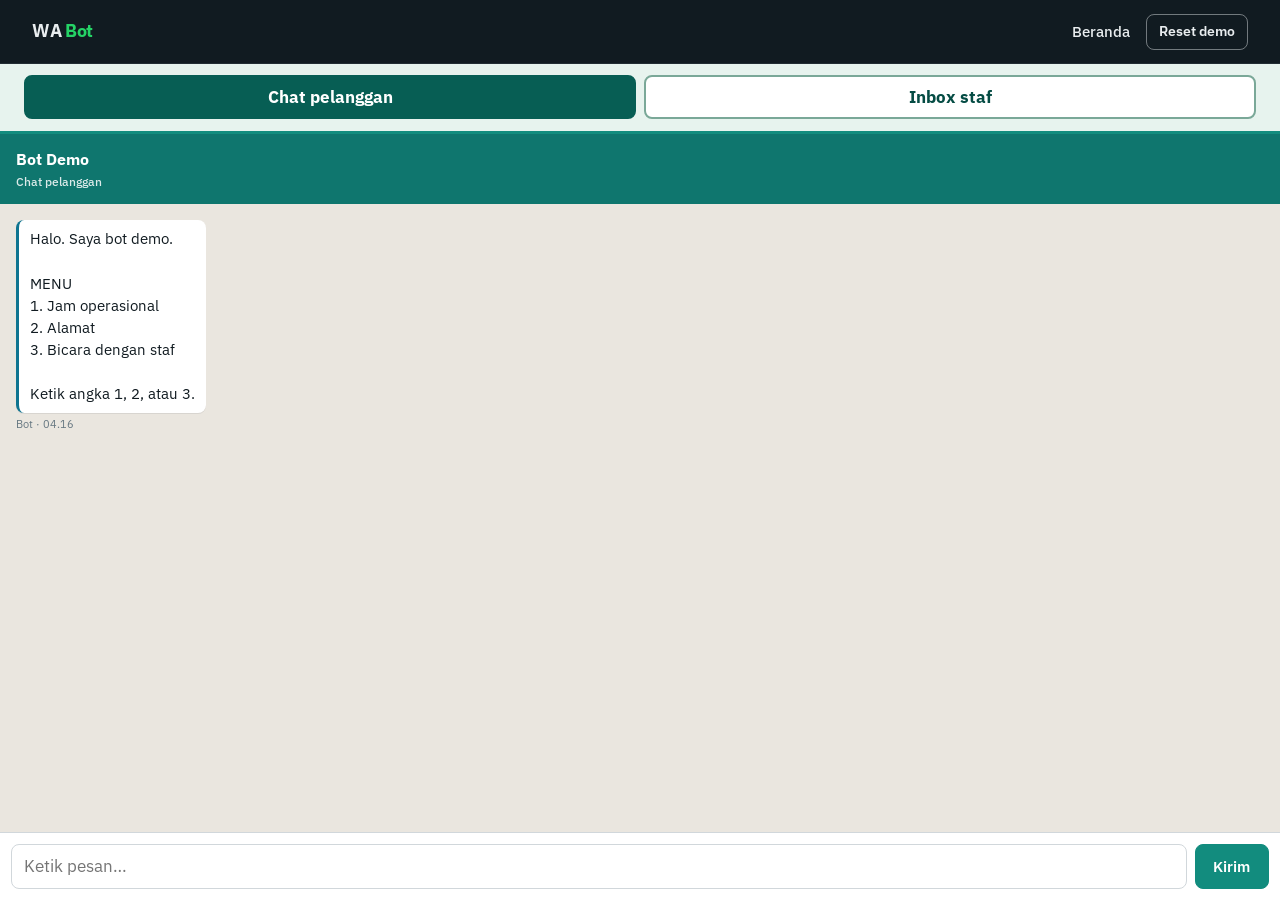
==== demo.html @ 32ae2601 "Terbitkan homepage bot WhatsApp agar calon pembeli bisa mencoba inbox di browser." ====
<!DOCTYPE html>
<html lang="id">
<head>
  <meta charset="UTF-8" />
  <meta name="viewport" content="width=device-width, initial-scale=1" />
  <meta name="description" content="Demo bot WhatsApp plus inbox staf. Simulasi di browser, data di perangkat Anda." />
  <meta name="theme-color" content="#075e54" />
  <title>Demo · Bot WhatsApp + Inbox</title>
  <link rel="preconnect" href="https://fonts.googleapis.com" />
  <link rel="preconnect" href="https://fonts.gstatic.com" crossorigin />
  <link href="https://fonts.googleapis.com/css2?family=IBM+Plex+Mono:wght@500&family=IBM+Plex+Sans:wght@400;500;600;700&display=swap" rel="stylesheet" />
  <link rel="stylesheet" href="css/styles.css" />
</head>
<body class="page-demo">
  <a class="skip" href="#demo-app">Langsung ke demo</a>

  <header class="top top-demo">
    <a class="logo" href="index.html">WA <span>Bot</span></a>
    <nav class="nav" aria-label="Utama">
      <a href="index.html">Beranda</a>
      <button type="button" class="btn btn-ghost btn-small" id="btn-reset">Reset demo</button>
    </nav>
  </header>

  <div class="view-switch" role="tablist" aria-label="Ganti jendela">
    <button type="button" class="tab is-active" role="tab" aria-selected="true" data-view="user">Chat pelanggan</button>
    <button type="button" class="tab" role="tab" aria-selected="false" data-view="inbox">Inbox staf</button>
  </div>

  <main class="demo-app" id="demo-app">
    <section class="user-pane is-on" id="pane-user" aria-label="Chat pelanggan">
      <div class="user-head">
        <strong>Bot Demo</strong>
        <span class="sub">Chat pelanggan</span>
      </div>
      <div class="chat-log user-log" id="user-log" aria-live="polite"></div>
      <form class="composer" id="form-user">
        <label class="skip" for="input-user">Pesan</label>
        <input id="input-user" name="message" type="text" autocomplete="off" placeholder="Ketik pesan…" required maxlength="500" />
        <button class="btn btn-brand" type="submit">Kirim</button>
      </form>
    </section>

    <section class="inbox-pane" id="pane-inbox" aria-label="Inbox staf" hidden>
      <div class="list-col">
        <div class="list-head">
          <div class="list-head-top">
            <strong>Antrean chat</strong>
            <span class="live on"><span class="live-dot" aria-hidden="true"></span> Demo aktif</span>
          </div>
          <div class="list-filters" role="group" aria-label="Filter antrean">
            <button type="button" class="chip on" data-filter="all">Semua <span class="n" id="n-all">0</span></button>
            <button type="button" class="chip" data-filter="wait">Menunggu <span class="n" id="n-wait">0</span></button>
            <button type="button" class="chip admin" data-filter="admin">Admin <span class="n" id="n-admin">0</span></button>
            <button type="button" class="chip bot" data-filter="bot">Bot <span class="n" id="n-bot">0</span></button>
          </div>
        </div>
        <div class="list-search">
          <label class="skip" for="search-inbox">Cari</label>
          <input id="search-inbox" type="search" placeholder="Cari nama, nomor, atau isi…" autocomplete="off" />
        </div>
        <div class="chat-list colorize" id="chat-list"></div>
      </div>

      <div class="thread-col">
        <div class="thread-head" id="thread-head">
          <div class="thread-title">
            <strong id="thread-name">Pilih chat</strong>
            <span class="head-mode" id="head-mode"></span>
          </div>
          <div class="thread-actions">
            <button type="button" class="btn btn-small btn-ghost-light" id="btn-takeover" hidden>Ambil alih</button>
            <button type="button" class="btn btn-small btn-ghost-light" id="btn-return-bot" hidden>Kembalikan bot</button>
          </div>
        </div>
        <div class="mode-banner" id="mode-banner" hidden></div>
        <div class="chat-log staff-log" id="staff-log"></div>
        <div class="composer staff-composer">
          <label class="skip" for="input-staff">Balasan staf</label>
          <input id="input-staff" type="text" placeholder="Ambil alih dulu untuk membalas…" maxlength="500" disabled />
          <button class="btn btn-brand" type="button" id="btn-reply" disabled>Kirim</button>
        </div>
      </div>
    </section>
  </main>

  <script src="js/demo.js" defer></script>
</body>
</html>
---- css/styles.css ----
:root {
  --ink: #111b21;
  --paper: #f0f2f5;
  --panel: #ffffff;
  --line: #d1d7db;
  --muted: #667781;
  --brand: #075e54;
  --brand2: #128c7e;
  --brand-deep: #054c44;
  --accent: #c47a00;
  --user-head: #0f766e;
  --bot-head: #0e7490;
  --admin-head: #475569;
  --chat-bg: #eae6df;
  --mine: #d9fdd3;
  --wait: #c47a00;
  --sans: "IBM Plex Sans", system-ui, sans-serif;
  --mono: "IBM Plex Mono", ui-monospace, monospace;
  --max: 72rem;
  --radius: 8px;
  --focus: 2px solid var(--accent);
}

*,
*::before,
*::after {
  box-sizing: border-box;
}

html {
  scroll-behavior: smooth;
  scroll-padding-top: 5rem;
}

section[id] {
  scroll-margin-top: 5rem;
}

body {
  margin: 0;
  font-family: var(--sans);
  color: var(--ink);
  background: var(--paper);
  line-height: 1.5;
  font-size: 1.0625rem;
}

a {
  color: inherit;
  text-decoration: none;
}

button,
input {
  font: inherit;
}

a:focus-visible,
button:focus-visible,
input:focus-visible {
  outline: var(--focus);
  outline-offset: 2px;
}

.skip {
  position: absolute;
  left: 1rem;
  top: -4rem;
  z-index: 40;
  padding: 0.5rem 0.75rem;
  background: var(--panel);
  border: 1px solid var(--line);
}

.skip:focus {
  top: 1rem;
}

.top {
  display: flex;
  align-items: center;
  justify-content: space-between;
  gap: 1rem;
  padding: 0.85rem clamp(1rem, 4vw, 2rem);
  background: var(--panel);
  border-bottom: 1px solid var(--line);
  position: sticky;
  top: 0;
  z-index: 20;
}

.logo {
  font-weight: 700;
  font-size: 1.1rem;
  letter-spacing: -0.02em;
}

.logo span {
  color: var(--brand2);
}

.nav {
  display: flex;
  gap: 1rem;
  align-items: center;
  font-weight: 500;
  font-size: 0.95rem;
}

.nav a:hover {
  color: var(--brand2);
}

.btn {
  display: inline-flex;
  align-items: center;
  justify-content: center;
  min-height: 2.75rem;
  padding: 0.55rem 1.1rem;
  border-radius: var(--radius);
  font-weight: 600;
  font-size: 0.95rem;
  border: 1.5px solid transparent;
  cursor: pointer;
  background: transparent;
  color: inherit;
}

.btn:disabled {
  opacity: 0.5;
  cursor: not-allowed;
}

.btn-brand {
  background: var(--brand2);
  color: #fff;
  border-color: var(--brand2);
}

.btn-brand:hover:not(:disabled) {
  background: var(--brand-deep);
  border-color: var(--brand-deep);
}

.btn-ghost {
  border-color: var(--ink);
  color: var(--ink);
}

.btn-ghost:hover:not(:disabled) {
  background: var(--ink);
  color: var(--paper);
}

.btn-ghost-light {
  border-color: rgba(255, 255, 255, 0.55);
  color: #fff;
  background: rgba(0, 0, 0, 0.18);
  min-height: 2.25rem;
  padding: 0.35rem 0.7rem;
  font-size: 0.8rem;
}

.btn-ghost-light:hover:not(:disabled) {
  background: rgba(0, 0, 0, 0.3);
}

.btn-small {
  min-height: 2.25rem;
  padding: 0.35rem 0.75rem;
  font-size: 0.85rem;
}

.btn-icon {
  width: 2.75rem;
  min-height: 2.75rem;
  padding: 0;
}

.btn-icon svg {
  width: 1.25rem;
  height: 1.25rem;
  display: block;
}

.theme-toggle .icon-sun {
  display: none;
}

html[data-theme="dark"] .theme-toggle .icon-moon {
  display: none;
}

html[data-theme="dark"] .theme-toggle .icon-sun {
  display: block;
}

/* Homepage */
.hero {
  width: min(100%, var(--max));
  margin: 0 auto;
  padding: clamp(2rem, 5vw, 3.25rem) clamp(1rem, 4vw, 2rem);
  display: grid;
  gap: 2rem;
}

@media (min-width: 960px) {
  .hero {
    grid-template-columns: 0.95fr 1.05fr;
    align-items: center;
  }
}

.hero h1 {
  margin: 0;
  font-size: clamp(1.7rem, 3.8vw, 2.35rem);
  line-height: 1.18;
  letter-spacing: -0.02em;
  max-width: 18ch;
}

.lede {
  margin: 1rem 0 0;
  color: var(--muted);
  max-width: 42ch;
}

.cta-row {
  display: flex;
  flex-wrap: wrap;
  gap: 0.75rem;
  margin-top: 1.5rem;
}

.note {
  margin: 0.85rem 0 0;
  font-size: 0.85rem;
  color: var(--muted);
}

.preview-label {
  font-family: var(--mono);
  font-size: 0.7rem;
  letter-spacing: 0.04em;
  text-transform: uppercase;
  opacity: 0.65;
  margin: 0 0 0.65rem;
}

.mock-inbox {
  display: grid;
  gap: 0.65rem;
  min-height: 18rem;
}

@media (min-width: 640px) {
  .mock-inbox {
    grid-template-columns: 0.9fr 1.1fr;
  }
}

.mock-side,
.mock-chat {
  background: #fff;
  color: var(--ink);
  border-radius: 10px;
  overflow: hidden;
  min-height: 16rem;
  display: flex;
  flex-direction: column;
}

.mock-side-head {
  display: flex;
  justify-content: space-between;
  align-items: center;
  padding: 0.65rem 0.75rem;
  background: var(--brand);
  color: #fff;
  font-size: 0.9rem;
}

.live-pill {
  font-size: 0.7rem;
  font-weight: 600;
  background: rgba(255, 255, 255, 0.18);
  padding: 0.2rem 0.45rem;
  border-radius: 999px;
}

.mock-chips {
  display: flex;
  flex-wrap: wrap;
  gap: 0.35rem;
  padding: 0.5rem 0.65rem;
  background: var(--brand);
}

.mock-chips .chip {
  font-size: 0.68rem;
  padding: 0.25rem 0.5rem;
  border-radius: 999px;
  background: rgba(255, 255, 255, 0.14);
  color: #fff;
}

.mock-chips .chip.on {
  background: #fff;
  color: var(--brand);
  font-weight: 600;
}

.mock-item {
  display: flex;
  gap: 0.6rem;
  padding: 0.65rem 0.75rem;
  border-bottom: 1px solid #f0f2f5;
  font-size: 0.8rem;
}

.mock-item.active {
  background: #d8f3e4;
  border-left: 3px solid #22a06b;
}

.mock-item p {
  margin: 0.15rem 0 0;
  color: var(--muted);
  white-space: nowrap;
  overflow: hidden;
  text-overflow: ellipsis;
  max-width: 14ch;
}

.mock-row {
  display: flex;
  justify-content: space-between;
  gap: 0.35rem;
  align-items: baseline;
}

.mock-row span {
  font-family: var(--mono);
  font-size: 0.65rem;
  color: #166534;
  font-weight: 700;
}

.av {
  width: 2.1rem;
  height: 2.1rem;
  border-radius: 50%;
  display: inline-flex;
  align-items: center;
  justify-content: center;
  color: #fff;
  font-size: 0.7rem;
  font-weight: 700;
  flex-shrink: 0;
}

.av.admin {
  background: linear-gradient(145deg, #34d399, #15803d);
}

.av.bot {
  background: linear-gradient(145deg, #60a5fa, #2563eb);
}

.mock-chat-head {
  display: flex;
  justify-content: space-between;
  align-items: center;
  padding: 0.65rem 0.75rem;
  color: #fff;
  font-size: 0.85rem;
  font-weight: 600;
}

.mock-chat-head.is-admin {
  background: var(--admin-head);
}

.mock-chat-head.is-bot {
  background: var(--bot-head);
}

.mode-tag {
  font-size: 0.68rem;
  background: rgba(255, 255, 255, 0.2);
  padding: 0.2rem 0.45rem;
  border-radius: 6px;
}

.mock-banner {
  font-size: 0.72rem;
  font-weight: 600;
  padding: 0.45rem 0.75rem;
}

.mock-banner.is-admin {
  background: #e2e8f0;
  color: #1e293b;
}

.mock-bubbles {
  flex: 1;
  padding: 0.75rem;
  background: var(--chat-bg);
  display: flex;
  flex-direction: column;
  gap: 0.45rem;
}

.mock-bubbles .b {
  max-width: 88%;
  padding: 0.45rem 0.6rem;
  border-radius: 8px;
  font-size: 0.8rem;
  background: #fff;
}

.mock-bubbles .b.bot {
  background: #fff;
}

.mock-bubbles .b.staff {
  background: #fff;
  border-left: 3px solid var(--admin-head);
}

.mock-bubbles .b.them {
  align-self: flex-end;
  background: var(--mine);
}

.section {
  width: min(100%, var(--max));
  margin: 0 auto;
  padding: clamp(2rem, 4.5vw, 3rem) clamp(1rem, 4vw, 2rem);
}

.section-alt {
  background: var(--panel);
  border-block: 1px solid var(--line);
  width: 100%;
  max-width: none;
  padding-inline: max(1rem, calc((100% - var(--max)) / 2 + 1rem));
}

.section h2 {
  margin: 0 0 0.5rem;
  font-size: clamp(1.35rem, 3vw, 1.8rem);
}

.section > p {
  margin: 0 0 1.25rem;
  color: var(--muted);
  max-width: 52ch;
}

.points {
  list-style: none;
  margin: 0;
  padding: 0;
  border-top: 1px solid var(--line);
}

.points li {
  padding: 1rem 0;
  border-bottom: 1px solid var(--line);
  display: grid;
  gap: 0.25rem;
}

.points strong {
  font-size: 1.05rem;
}

.points span {
  color: var(--muted);
}

.flow {
  list-style: none;
  margin: 0;
  padding: 0;
  display: grid;
  gap: 0.75rem;
  max-width: 40rem;
}

.flow li {
  display: flex;
  gap: 0.75rem;
  align-items: flex-start;
  padding: 0.85rem 1rem;
  background: var(--paper);
  border: 1px solid var(--line);
  border-radius: var(--radius);
}

.flow span {
  flex-shrink: 0;
  width: 1.75rem;
  height: 1.75rem;
  border-radius: 6px;
  background: var(--brand);
  color: #fff;
  display: inline-flex;
  align-items: center;
  justify-content: center;
  font-weight: 700;
  font-size: 0.85rem;
}

.price-list {
  display: grid;
  gap: 0;
  border: 1px solid var(--line);
  border-radius: var(--radius);
  background: var(--panel);
  overflow: hidden;
}

.price-row {
  display: grid;
  gap: 0.5rem;
  padding: 1.1rem 1.2rem;
  border-bottom: 1px solid var(--line);
}

.price-row:last-child {
  border-bottom: 0;
}

@media (min-width: 720px) {
  .price-row {
    grid-template-columns: 1fr auto;
    align-items: center;
    gap: 1.5rem;
  }
}

.price-row strong {
  display: block;
  font-size: 1.05rem;
}

.price-row span {
  display: block;
  color: var(--muted);
  font-size: 0.95rem;
  margin-top: 0.2rem;
}

.price-num {
  margin: 0;
  font-weight: 700;
  font-size: 1.05rem;
  color: var(--brand-deep);
  white-space: nowrap;
}

.limits {
  background: var(--panel);
  border: 1px solid var(--line);
  border-radius: var(--radius);
  padding: 1.25rem;
}

.section-alt .limits {
  background: var(--paper);
}

.limits ul {
  margin: 0.35rem 0 0;
  padding-left: 1.2rem;
  color: var(--muted);
}

.limits li + li {
  margin-top: 0.35rem;
}

.close {
  text-align: left;
}

.foot {
  padding: 1.25rem clamp(1rem, 4vw, 2rem);
  border-top: 1px solid var(--line);
  color: var(--muted);
  font-size: 0.9rem;
  display: flex;
  flex-wrap: wrap;
  justify-content: space-between;
  gap: 0.5rem;
  background: var(--panel);
}

/* Demo page: satu jendela, diganti lewat switch. Tanpa footer supaya chat tidak tertutup. */
.page-demo {
  height: 100vh;
  height: 100dvh;
  overflow: hidden;
  display: flex;
  flex-direction: column;
  background: #0b141a;
}

.page-demo .top-demo {
  position: static;
  flex-shrink: 0;
  background: #111b21;
  color: #e9edef;
  border-bottom-color: #222d34;
}

.page-demo .logo span {
  color: #25d366;
}

.page-demo .nav a:hover {
  color: #25d366;
}

.page-demo .btn-ghost {
  border-color: rgba(233, 237, 239, 0.45);
  color: #e9edef;
}

.page-demo .btn-ghost:hover:not(:disabled) {
  background: #e9edef;
  color: #111b21;
}

.view-switch {
  display: flex;
  gap: 0.5rem;
  flex-shrink: 0;
  padding: 0.7rem clamp(1rem, 3vw, 1.5rem);
  background: #e7f3ee;
  border-bottom: 3px solid var(--brand2);
}

.view-switch .tab {
  flex: 1;
  min-height: 2.75rem;
  border: 2px solid #7aa898;
  background: #fff;
  color: #054c44;
  border-radius: var(--radius);
  cursor: pointer;
  font-weight: 700;
}

.view-switch .tab.is-active {
  background: var(--brand);
  border-color: var(--brand);
  color: #fff;
}

.demo-app {
  flex: 1;
  min-height: 0;
  display: flex;
  flex-direction: column;
}

.user-pane,
.inbox-pane {
  flex: 1;
  min-height: 0;
  display: none;
  flex-direction: column;
  background: var(--panel);
  width: 100%;
}

.user-pane.is-on {
  display: flex;
}

.inbox-pane.is-active {
  display: grid;
  width: 100%;
  height: 100%;
  min-height: 0;
  grid-template-columns: minmax(16rem, 22rem) minmax(0, 1fr);
}

.list-col,
.thread-col {
  min-width: 0;
  min-height: 0;
  overflow: hidden;
}

.user-head {
  display: flex;
  flex-direction: column;
  gap: 0.1rem;
  padding: 0.85rem 1rem;
  background: var(--user-head);
  color: #fff;
  flex-shrink: 0;
}

.user-head strong {
  display: block;
  font-size: 1rem;
}

.user-head .sub {
  display: block;
  font-size: 0.75rem;
  opacity: 0.85;
  font-weight: 500;
}

.head-hint {
  font-size: 0.75rem;
  font-weight: 600;
  opacity: 0.9;
}

.chat-log {
  flex: 1;
  overflow-y: auto;
  padding: 1rem;
  background: var(--chat-bg);
  min-height: 14rem;
}

.msg {
  display: flex;
  flex-direction: column;
  margin-bottom: 0.65rem;
  max-width: 88%;
}

.msg.user {
  margin-left: auto;
  align-items: flex-end;
}

.msg.bot,
.msg.staff {
  margin-right: auto;
  align-items: flex-start;
}

.msg.system {
  margin-left: auto;
  margin-right: auto;
  align-items: center;
  max-width: min(28rem, 92%);
  text-align: center;
}

.msg .body {
  padding: 0.5rem 0.7rem;
  border-radius: 8px;
  white-space: pre-wrap;
  font-size: 0.92rem;
  box-shadow: 0 1px 0.5px rgba(11, 20, 26, 0.08);
}

.msg.user .body {
  background: var(--mine);
  color: var(--ink);
}

.msg.bot .body {
  background: #fff;
  border-left: 3px solid var(--bot-head);
}

.msg.staff .body {
  background: #fff;
  border-left: 3px solid var(--admin-head);
}

.msg.system .body {
  background: #fff7e6;
  color: #78350f;
  font-size: 0.85rem;
  border: 1px solid #f5d48a;
}

.msg .meta {
  font-size: 0.7rem;
  color: var(--muted);
  margin-top: 0.2rem;
}

.composer {
  display: grid;
  grid-template-columns: 1fr auto;
  gap: 0.5rem;
  padding: 0.7rem;
  border-top: 1px solid var(--line);
  background: var(--panel);
}

.composer input {
  width: 100%;
  min-height: 2.75rem;
  padding: 0.55rem 0.75rem;
  border: 1.5px solid var(--line);
  border-radius: var(--radius);
}

.inbox-pane {
  min-height: 0;
  background: var(--panel);
}

.list-col {
  display: flex;
  flex-direction: column;
  min-height: 0;
  border-right: 1px solid var(--line);
  background: var(--panel);
}

.list-head {
  padding: 0.65rem 0.75rem;
  background: var(--brand);
  color: #fff;
  display: flex;
  flex-direction: column;
  gap: 0.55rem;
  flex-shrink: 0;
}

.list-head-top {
  display: flex;
  justify-content: space-between;
  align-items: center;
  gap: 0.5rem;
}

.live {
  display: inline-flex;
  align-items: center;
  gap: 0.35rem;
  font-size: 0.75rem;
  font-weight: 600;
}

.live-dot {
  width: 0.45rem;
  height: 0.45rem;
  border-radius: 50%;
  background: #f87171;
}

.live.on .live-dot {
  background: #4ade80;
}

.list-filters {
  display: flex;
  gap: 0.35rem;
  overflow-x: auto;
}

.list-filters .chip {
  flex-shrink: 0;
  border: 0;
  background: rgba(255, 255, 255, 0.12);
  color: #fff;
  border-radius: 999px;
  padding: 0.35rem 0.6rem;
  font-size: 0.72rem;
  cursor: pointer;
  display: inline-flex;
  align-items: center;
  gap: 0.3rem;
}

.list-filters .chip.on {
  background: #fff;
  color: var(--brand);
  font-weight: 700;
}

.list-filters .chip .n {
  font-size: 0.65rem;
  min-width: 1rem;
  height: 1rem;
  padding: 0 0.3rem;
  border-radius: 8px;
  background: rgba(0, 0, 0, 0.18);
  display: inline-flex;
  align-items: center;
  justify-content: center;
}

.list-filters .chip.on .n {
  background: rgba(7, 94, 84, 0.12);
  color: var(--brand);
}

.list-filters .chip.bot.on {
  color: #1565c0;
}

.list-filters .chip.admin.on {
  color: #1b7a4b;
}

.list-search {
  padding: 0.65rem 0.75rem;
  background: #f0f2f5;
  border-bottom: 1px solid #e8e8e8;
  flex-shrink: 0;
}

.list-search input {
  width: 100%;
  border: 0;
  border-radius: 8px;
  padding: 0.55rem 0.75rem;
  background: #fff;
}

.chat-list {
  flex: 1;
  overflow-y: auto;
  min-height: 0;
  background: #fff;
}

.item {
  display: flex;
  gap: 0.75rem;
  align-items: flex-start;
  padding: 0.75rem 0.85rem;
  border-bottom: 1px solid #f0f2f5;
  border-left: 3px solid transparent;
  cursor: pointer;
  width: 100%;
  text-align: left;
  background: #fff;
  border-right: 0;
  border-top: 0;
  color: inherit;
}

.item:hover {
  background: #f7f8f9;
}

.colorize .item.st-wait {
  background: #fff8e8;
  border-left-color: #f5a623;
}

.colorize .item.st-bot {
  background: #eef5ff;
  border-left-color: #3b82f6;
}

.colorize .item.st-admin {
  background: #eefaf3;
  border-left-color: #22a06b;
}

.colorize .item.st-wait.active {
  background: #ffe9b8;
}

.colorize .item.st-bot.active {
  background: #d9e9ff;
}

.colorize .item.st-admin.active {
  background: #d8f3e4;
}

.item .avatar {
  width: 2.5rem;
  height: 2.5rem;
  border-radius: 50%;
  flex-shrink: 0;
  display: inline-flex;
  align-items: center;
  justify-content: center;
  font-size: 0.8rem;
  font-weight: 700;
  color: #fff;
}

.item .avatar.wait {
  background: linear-gradient(145deg, #f5a623, #d97706);
}

.item .avatar.bot {
  background: linear-gradient(145deg, #60a5fa, #2563eb);
}

.item .avatar.admin {
  background: linear-gradient(145deg, #34d399, #15803d);
}

.item-main {
  min-width: 0;
  flex: 1;
}

.item .top-line {
  display: flex;
  justify-content: space-between;
  gap: 0.5rem;
  align-items: baseline;
}

.item .wa {
  font-weight: 600;
  font-size: 0.92rem;
  overflow: hidden;
  text-overflow: ellipsis;
  white-space: nowrap;
}

.item .time {
  font-size: 0.72rem;
  color: var(--muted);
  flex-shrink: 0;
}

.item .preview {
  margin: 0.2rem 0 0;
  padding: 0;
  border-radius: 0;
  box-shadow: none;
  background: transparent;
  font-size: 0.82rem;
  color: var(--muted);
  overflow: hidden;
  text-overflow: ellipsis;
  white-space: nowrap;
}

.item .pills {
  display: flex;
  gap: 0.3rem;
  margin-top: 0.3rem;
}

.pill {
  font-family: var(--mono);
  font-size: 0.62rem;
  font-weight: 700;
  padding: 0.12rem 0.4rem;
  border-radius: 999px;
}

.pill.bot {
  background: #dbeafe;
  color: #1d4ed8;
}

.pill.admin {
  background: #bbf7d0;
  color: #166534;
}

.pill.wait {
  background: #fde68a;
  color: #92400e;
}

.empty {
  color: var(--muted);
  padding: 1.5rem 1rem;
  text-align: center;
  font-size: 0.9rem;
}

.thread-col {
  display: flex;
  flex-direction: column;
  min-height: 0;
  background: var(--panel);
}

.thread-head {
  display: flex;
  justify-content: space-between;
  align-items: center;
  gap: 0.75rem;
  padding: 0.7rem 1rem;
  color: #fff;
  background: var(--bot-head);
  flex-shrink: 0;
  min-height: 3.25rem;
}

.thread-head.is-bot {
  background: var(--bot-head);
}

.thread-head.is-admin {
  background: var(--admin-head);
}

.thread-head.is-wait {
  background: var(--wait);
}

.thread-head.is-empty {
  background: #374151;
}

.thread-title strong {
  display: block;
  font-size: 0.95rem;
}

.head-mode {
  display: inline-block;
  margin-top: 0.2rem;
  font-size: 0.68rem;
  font-weight: 700;
  letter-spacing: 0.03em;
  background: rgba(255, 255, 255, 0.2);
  padding: 0.15rem 0.45rem;
  border-radius: 5px;
}

.thread-actions {
  display: flex;
  gap: 0.4rem;
  flex-shrink: 0;
}

.mode-banner {
  display: flex;
  align-items: center;
  gap: 0.55rem;
  padding: 0.55rem 0.9rem;
  font-size: 0.8rem;
  font-weight: 600;
  flex-shrink: 0;
  border-bottom: 1px solid rgba(0, 0, 0, 0.08);
}

.mode-banner .tag {
  flex-shrink: 0;
  padding: 0.15rem 0.45rem;
  border-radius: 4px;
  font-size: 0.68rem;
  color: #fff;
}

.mode-banner.is-bot {
  background: #cffafe;
  color: #0e7490;
}

.mode-banner.is-bot .tag {
  background: #0891b2;
}

.mode-banner.is-admin {
  background: #e2e8f0;
  color: #1e293b;
}

.mode-banner.is-admin .tag {
  background: #475569;
}

.mode-banner.is-wait {
  background: #fde68a;
  color: #78350f;
}

.mode-banner.is-wait .tag {
  background: #d97706;
}

.staff-log {
  background: var(--chat-bg);
}

.foot-demo {
  flex-shrink: 0;
  background: #111b21;
  color: #aebac1;
  border-top-color: #222d34;
}

.foot-demo a:hover {
  color: #25d366;
}

@media (max-width: 640px) {
  .nav .hide-narrow {
    display: none;
  }

  .cta-row {
    flex-direction: column;
  }

  .cta-row .btn {
    width: 100%;
  }

  .hero h1 {
    max-width: none;
  }
}

.shot {
  margin: 0;
}

.shot img {
  width: 100%;
  height: auto;
  aspect-ratio: 1679 / 881;
  object-fit: cover;
  object-position: left top;
  border-radius: 12px;
  border: 1px solid #222d34;
  background: #0b141a;
}

.shot figcaption {
  margin-top: 0.45rem;
  font-size: 0.85rem;
  color: var(--muted);
}

.lead-benefit {
  margin: 0 0 1.25rem;
  max-width: 40rem;
  font-size: clamp(1.15rem, 2.4vw, 1.4rem);
  line-height: 1.4;
  color: var(--ink);
}

.lead-benefit strong {
  display: block;
  margin-bottom: 0.35rem;
}

.benefit-rest {
  list-style: none;
  margin: 0;
  padding: 0;
  display: grid;
  gap: 0;
  border-top: 1px solid var(--line);
}

.benefit-rest li {
  padding: 0.9rem 0;
  border-bottom: 1px solid var(--line);
  display: grid;
  gap: 0.2rem;
}

.benefit-rest li:first-child {
  padding: 1.15rem 0 1.15rem 0.9rem;
  border-left: 4px solid var(--brand2);
}

.benefit-rest span {
  color: var(--muted);
}

html[data-theme="dark"] {
  --ink: #e9edef;
  --paper: #0b141a;
  --panel: #111b21;
  --line: #2a3942;
  --muted: #aebac1;
  --brand-deep: #7dcea0;
}

html[data-theme="dark"] .btn-ghost {
  border-color: #aebac1;
  color: #e9edef;
}

html[data-theme="dark"] .btn-ghost:hover:not(:disabled) {
  background: #e9edef;
  color: #111b21;
}

html[data-theme="dark"] .price-num {
  color: #7dcea0;
}

html[data-theme="dark"] .flow li {
  background: #111b21;
}

@media (max-width: 720px) {
  .inbox-pane.is-active {
    grid-template-columns: minmax(0, 1fr);
    grid-template-rows: 42% 58%;
  }
}

@media (prefers-reduced-motion: reduce) {
  html {
    scroll-behavior: auto;
  }
}
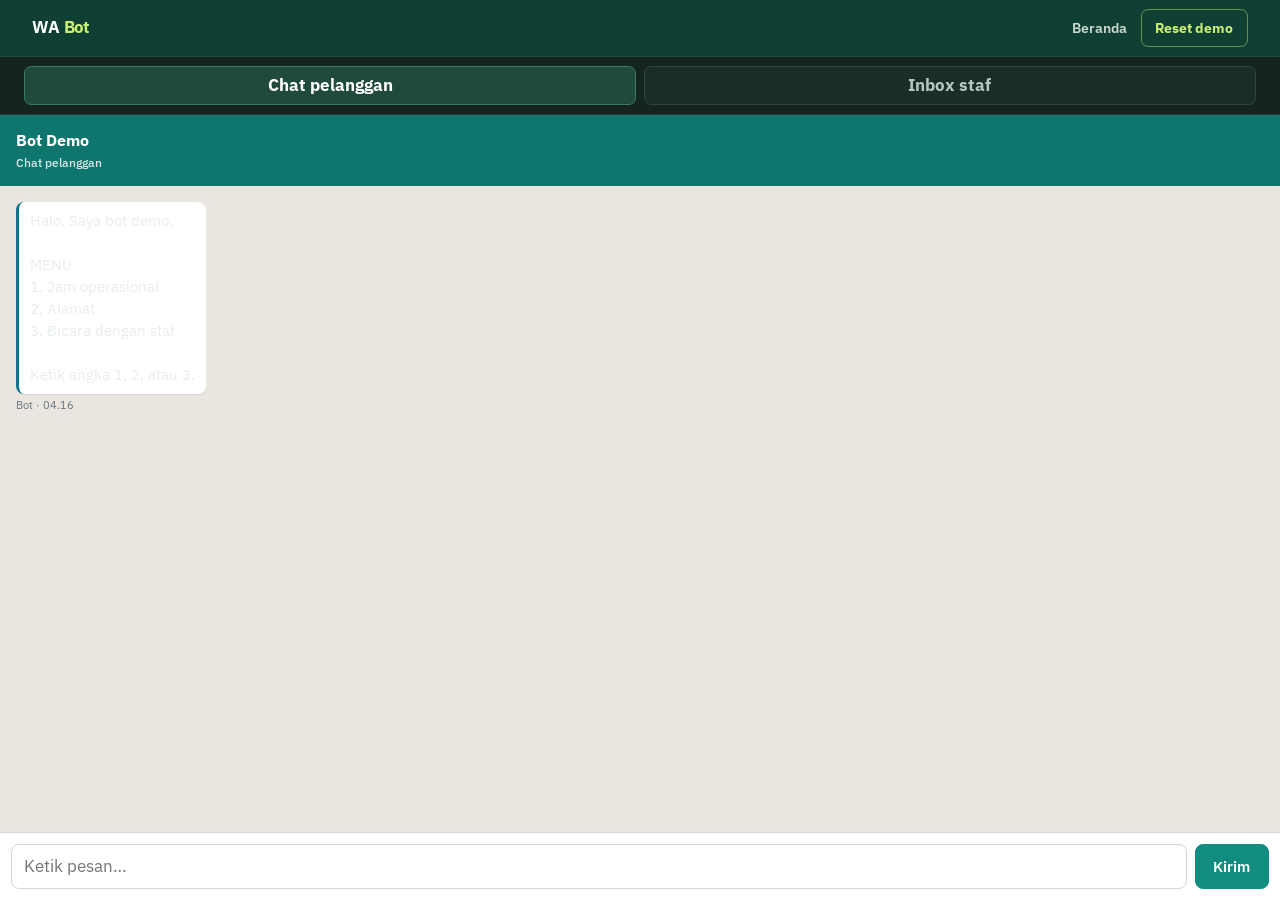
==== commit 08eb72f3: "Perbarui homepage dan demo agar copy serta harga mengikuti DESIGN terbaru. Perbaiki chrome demo gela" ====
--- a/demo.html
+++ b/demo.html
@@ -4,8 +4,8 @@
   <meta charset="UTF-8" />
   <meta name="viewport" content="width=device-width, initial-scale=1" />
   <meta name="description" content="Demo bot WhatsApp plus inbox staf. Simulasi di browser, data di perangkat Anda." />
-  <meta name="theme-color" content="#075e54" />
-  <title>Demo · Bot WhatsApp + Inbox</title>
+  <meta name="theme-color" content="#103f33" />
+  <title>Demo · WA Bot</title>
   <link rel="preconnect" href="https://fonts.googleapis.com" />
   <link rel="preconnect" href="https://fonts.gstatic.com" crossorigin />
   <link href="https://fonts.googleapis.com/css2?family=IBM+Plex+Mono:wght@500&family=IBM+Plex+Sans:wght@400;500;600;700&display=swap" rel="stylesheet" />
@@ -14,12 +14,14 @@
 <body class="page-demo">
   <a class="skip" href="#demo-app">Langsung ke demo</a>
 
-  <header class="top top-demo">
-    <a class="logo" href="index.html">WA <span>Bot</span></a>
-    <nav class="nav" aria-label="Utama">
-      <a href="index.html">Beranda</a>
-      <button type="button" class="btn btn-ghost btn-small" id="btn-reset">Reset demo</button>
-    </nav>
+  <header class="demo-chrome">
+    <div class="demo-chrome-inner">
+      <a class="demo-logo" href="index.html" aria-label="WA Bot, beranda">WA <b>Bot</b></a>
+      <nav class="demo-nav" aria-label="Navigasi demo">
+        <a href="index.html">Beranda</a>
+        <button type="button" class="demo-reset" id="btn-reset">Reset demo</button>
+      </nav>
+    </div>
   </header>
 
   <div class="view-switch" role="tablist" aria-label="Ganti jendela">
@@ -42,7 +44,7 @@
     </section>
 
     <section class="inbox-pane" id="pane-inbox" aria-label="Inbox staf" hidden>
-      <div class="list-col">
+      <div class="list-col" id="list-col">
         <div class="list-head">
           <div class="list-head-top">
             <strong>Antrean chat</strong>
@@ -56,14 +58,20 @@
           </div>
         </div>
         <div class="list-search">
-          <label class="skip" for="search-inbox">Cari</label>
-          <input id="search-inbox" type="search" placeholder="Cari nama, nomor, atau isi…" autocomplete="off" />
+          <span class="search-icon" aria-hidden="true">
+            <svg viewBox="0 0 24 24" width="16" height="16"><path fill="currentColor" d="M10.5 3a7.5 7.5 0 0 1 5.9 12.1l3.8 3.7a1 1 0 0 1-1.4 1.4l-3.8-3.7A7.5 7.5 0 1 1 10.5 3Zm0 2a5.5 5.5 0 1 0 0 11 5.5 5.5 0 0 0 0-11Z"/></svg>
+          </span>
+          <label class="visually-hidden" for="search-inbox">Cari chat</label>
+          <input id="search-inbox" type="search" placeholder="Cari chat…" autocomplete="off" />
         </div>
         <div class="chat-list colorize" id="chat-list"></div>
       </div>
 
-      <div class="thread-col">
+      <div class="thread-col" id="thread-col">
         <div class="thread-head" id="thread-head">
+          <button type="button" class="btn-back-list" id="btn-back-list" aria-label="Kembali ke daftar kontak" hidden>
+            <span aria-hidden="true">←</span>
+          </button>
           <div class="thread-title">
             <strong id="thread-name">Pilih chat</strong>
             <span class="head-mode" id="head-mode"></span>
--- a/css/styles.css
+++ b/css/styles.css
@@ -19,6 +19,8 @@
   --max: 72rem;
   --radius: 8px;
   --focus: 2px solid var(--accent);
+  --pad-x: clamp(1.25rem, 4vw, 2rem);
+  --pad-y: clamp(2.75rem, 5vw, 3.75rem);
 }
 
 *,
@@ -199,30 +201,56 @@
 .hero {
   width: min(100%, var(--max));
   margin: 0 auto;
-  padding: clamp(2rem, 5vw, 3.25rem) clamp(1rem, 4vw, 2rem);
-  display: grid;
-  gap: 2rem;
-}
-
-@media (min-width: 960px) {
-  .hero {
-    grid-template-columns: 0.95fr 1.05fr;
-    align-items: center;
-  }
+  padding: var(--pad-y) var(--pad-x);
 }
 
 .hero h1 {
   margin: 0;
-  font-size: clamp(1.7rem, 3.8vw, 2.35rem);
-  line-height: 1.18;
+  font-size: clamp(1.9rem, 4vw, 3.1rem);
+  line-height: 1.15;
   letter-spacing: -0.02em;
-  max-width: 18ch;
+  max-width: 16ch;
+}
+
+.eyebrow {
+  margin: 0 0 0.65rem;
+  font-size: 0.95rem;
+  font-weight: 600;
+  color: var(--brand-deep);
+}
+
+.ask {
+  list-style: none;
+  margin: 1.25rem 0 0;
+  padding: 0;
+  display: grid;
+  gap: 0.5rem;
+  max-width: 28rem;
+}
+
+.ask li {
+  margin: 0;
+  padding: 0.7rem 0.9rem;
+  background: var(--paper);
+  border-left: 4px solid var(--brand2);
+  font-size: 1.05rem;
+}
+
+.fit {
+  margin: 0;
+  padding-left: 1.15rem;
+  color: var(--muted);
+  max-width: 40rem;
+}
+
+.fit li + li {
+  margin-top: 0.35rem;
 }
 
 .lede {
   margin: 1rem 0 0;
   color: var(--muted);
-  max-width: 42ch;
+  max-width: 38rem;
 }
 
 .cta-row {
@@ -437,26 +465,30 @@
 .section {
   width: min(100%, var(--max));
   margin: 0 auto;
-  padding: clamp(2rem, 4.5vw, 3rem) clamp(1rem, 4vw, 2rem);
+  padding: var(--pad-y) var(--pad-x);
 }
 
 .section-alt {
+  box-sizing: border-box;
+  width: 100%;
+  max-width: none;
   background: var(--panel);
   border-block: 1px solid var(--line);
-  width: 100%;
-  max-width: none;
-  padding-inline: max(1rem, calc((100% - var(--max)) / 2 + 1rem));
+  padding-block: var(--pad-y);
+  padding-inline: max(var(--pad-x), calc((100% - var(--max)) / 2 + var(--pad-x)));
 }
 
 .section h2 {
-  margin: 0 0 0.5rem;
-  font-size: clamp(1.35rem, 3vw, 1.8rem);
+  margin: 0 0 0.75rem;
+  font-size: clamp(1.35rem, 2.6vw, 1.75rem);
+  max-width: 22em;
+  line-height: 1.25;
 }
 
 .section > p {
-  margin: 0 0 1.25rem;
+  margin: 0 0 1rem;
   color: var(--muted);
-  max-width: 52ch;
+  max-width: 38rem;
 }
 
 .points {
@@ -487,7 +519,7 @@
   padding: 0;
   display: grid;
   gap: 0.75rem;
-  max-width: 40rem;
+  max-width: 64rem;
 }
 
 .flow li {
@@ -495,7 +527,7 @@
   gap: 0.75rem;
   align-items: flex-start;
   padding: 0.85rem 1rem;
-  background: var(--paper);
+  background: var(--panel);
   border: 1px solid var(--line);
   border-radius: var(--radius);
 }
@@ -512,6 +544,18 @@
   justify-content: center;
   font-weight: 700;
   font-size: 0.85rem;
+}
+
+@media (min-width: 640px) {
+  .flow {
+    grid-template-columns: repeat(2, minmax(0, 1fr));
+  }
+}
+
+@media (min-width: 1024px) {
+  .flow {
+    grid-template-columns: repeat(4, minmax(0, 1fr));
+  }
 }
 
 .price-list {
@@ -599,65 +643,121 @@
   background: var(--panel);
 }
 
-/* Demo page: satu jendela, diganti lewat switch. Tanpa footer supaya chat tidak tertutup. */
+/* Demo chrome gelap; jendela chat tetap warna produk. */
 .page-demo {
+  --demo-ink: #e8eee9;
+  --demo-muted: #a7b5ad;
+  --demo-green: #103f33;
+  --demo-lime: #c9ef74;
+  --demo-line: #2a3a33;
   height: 100vh;
   height: 100dvh;
   overflow: hidden;
   display: flex;
   flex-direction: column;
-  background: #0b141a;
-}
-
-.page-demo .top-demo {
-  position: static;
+  background: #0f1a16;
+  color: var(--demo-ink);
+}
+
+.page-demo .demo-chrome {
   flex-shrink: 0;
-  background: #111b21;
-  color: #e9edef;
-  border-bottom-color: #222d34;
-}
-
-.page-demo .logo span {
-  color: #25d366;
-}
-
-.page-demo .nav a:hover {
-  color: #25d366;
-}
-
-.page-demo .btn-ghost {
-  border-color: rgba(233, 237, 239, 0.45);
-  color: #e9edef;
-}
-
-.page-demo .btn-ghost:hover:not(:disabled) {
-  background: #e9edef;
-  color: #111b21;
+  background: #103f33;
+  border-bottom: 1px solid #1a4d40;
+}
+
+.page-demo .demo-chrome-inner {
+  width: min(100% - 2rem, 76rem);
+  min-height: 3.5rem;
+  margin: 0 auto;
+  display: flex;
+  align-items: center;
+  justify-content: space-between;
+  gap: 1rem;
+}
+
+.page-demo .demo-logo {
+  color: #fff;
+  font-size: 1.05rem;
+  font-weight: 700;
+  letter-spacing: -0.03em;
+}
+
+.page-demo .demo-logo b {
+  color: var(--demo-lime);
+}
+
+.page-demo .demo-nav {
+  display: flex;
+  align-items: center;
+  gap: 0.85rem;
+}
+
+.page-demo .demo-nav a {
+  color: #c9d8d0;
+  font-size: 0.9rem;
+  font-weight: 600;
+}
+
+.page-demo .demo-nav a:hover {
+  color: #fff;
+}
+
+.page-demo .demo-reset {
+  min-height: 2.35rem;
+  padding: 0.4rem 0.85rem;
+  border: 1px solid rgba(201, 239, 116, 0.45);
+  border-radius: 0.45rem;
+  background: transparent;
+  color: var(--demo-lime);
+  font-size: 0.85rem;
+  font-weight: 700;
+  cursor: pointer;
+}
+
+.page-demo .demo-reset:hover {
+  background: rgba(201, 239, 116, 0.12);
+}
+
+.page-demo .visually-hidden {
+  position: absolute;
+  width: 1px;
+  height: 1px;
+  padding: 0;
+  margin: -1px;
+  overflow: hidden;
+  clip: rect(0, 0, 0, 0);
+  white-space: nowrap;
+  border: 0;
 }
 
 .view-switch {
   display: flex;
-  gap: 0.5rem;
+  gap: 0.45rem;
   flex-shrink: 0;
-  padding: 0.7rem clamp(1rem, 3vw, 1.5rem);
-  background: #e7f3ee;
-  border-bottom: 3px solid var(--brand2);
+  padding: 0.55rem clamp(1rem, 3vw, 1.5rem);
+  background: #15241f;
+  border-bottom: 1px solid var(--demo-line);
 }
 
 .view-switch .tab {
   flex: 1;
-  min-height: 2.75rem;
-  border: 2px solid #7aa898;
-  background: #fff;
-  color: #054c44;
-  border-radius: var(--radius);
+  min-height: 2.45rem;
+  border: 1px solid #2f463d;
+  background: #1a2e27;
+  color: #b7c7be;
+  border-radius: 0.45rem;
   cursor: pointer;
   font-weight: 700;
 }
 
 .view-switch .tab.is-active {
-  background: var(--brand);
-  border-color: var(--brand);
+  background: #1f4a3c;
+  border-color: #3d7a64;
+  color: #fff;
+}
+
+.view-switch .tab:hover:not(.is-active) {
+  border-color: #456656;
   color: #fff;
 }
 
@@ -867,6 +967,27 @@
   overflow-x: auto;
 }
 
+.btn-back-list {
+  display: none;
+  align-items: center;
+  justify-content: center;
+  width: 2.4rem;
+  height: 2.4rem;
+  margin-right: 0.35rem;
+  border: 0;
+  border-radius: 0.4rem;
+  background: rgba(255, 255, 255, 0.14);
+  color: #fff;
+  font-size: 1.15rem;
+  line-height: 1;
+  cursor: pointer;
+  flex-shrink: 0;
+}
+
+.btn-back-list:hover {
+  background: rgba(255, 255, 255, 0.24);
+}
+
 .list-filters .chip {
   flex-shrink: 0;
   border: 0;
@@ -913,18 +1034,37 @@
 }
 
 .list-search {
+  position: relative;
   padding: 0.65rem 0.75rem;
   background: #f0f2f5;
   border-bottom: 1px solid #e8e8e8;
   flex-shrink: 0;
 }
 
+.list-search .search-icon {
+  position: absolute;
+  left: 1.25rem;
+  top: 50%;
+  transform: translateY(-50%);
+  color: #667781;
+  pointer-events: none;
+  display: inline-flex;
+}
+
 .list-search input {
   width: 100%;
   border: 0;
   border-radius: 8px;
-  padding: 0.55rem 0.75rem;
+  padding: 0.55rem 0.75rem 0.55rem 2.25rem;
   background: #fff;
+}
+
+.list-search input::-webkit-search-decoration,
+.list-search input::-webkit-search-cancel-button,
+.list-search input::-webkit-search-results-button {
+  -webkit-appearance: none;
+  appearance: none;
+  display: none;
 }
 
 .chat-list {
@@ -1090,14 +1230,23 @@
 
 .thread-head {
   display: flex;
-  justify-content: space-between;
-  align-items: center;
-  gap: 0.75rem;
+  justify-content: flex-start;
+  align-items: center;
+  gap: 0.5rem;
   padding: 0.7rem 1rem;
   color: #fff;
   background: var(--bot-head);
   flex-shrink: 0;
   min-height: 3.25rem;
+}
+
+.thread-head .thread-title {
+  flex: 1;
+  min-width: 0;
+}
+
+.thread-head .thread-actions {
+  margin-left: auto;
 }
 
 .thread-head.is-bot {
@@ -1222,17 +1371,44 @@
 }
 
 .shot img {
+  display: block;
   width: 100%;
-  height: auto;
-  aspect-ratio: 1679 / 881;
+  height: min(24rem, 56vw);
   object-fit: cover;
   object-position: left top;
   border-radius: 12px;
-  border: 1px solid #222d34;
+  border: 1px solid var(--line);
   background: #0b141a;
 }
 
 .shot figcaption {
+  margin-top: 0.45rem;
+  font-size: 0.85rem;
+  color: var(--muted);
+}
+
+.status-figure {
+  margin: 1.25rem 0 0;
+  max-width: 64rem;
+}
+
+.status-figure img {
+  display: block;
+  width: 100%;
+  height: auto;
+  aspect-ratio: 1440 / 500;
+  border: 1px solid var(--line);
+  border-radius: 12px;
+  background: #eaf0f2;
+}
+
+@media (max-width: 640px) {
+  .status-figure img {
+    aspect-ratio: 620 / 1180;
+  }
+}
+
+.status-figure figcaption {
   margin-top: 0.45rem;
   font-size: 0.85rem;
   color: var(--muted);
@@ -1304,9 +1480,61 @@
 }
 
 @media (max-width: 720px) {
+  .page-demo .demo-chrome-inner {
+    width: min(100% - 1.5rem, 76rem);
+  }
+
   .inbox-pane.is-active {
     grid-template-columns: minmax(0, 1fr);
-    grid-template-rows: 42% 58%;
+    grid-template-rows: minmax(0, 1fr);
+    position: relative;
+  }
+
+  .inbox-pane.is-active .list-col,
+  .inbox-pane.is-active .thread-col {
+    grid-column: 1;
+    grid-row: 1;
+    height: 100%;
+  }
+
+  .inbox-pane.is-active .list-col {
+    display: flex;
+    z-index: 1;
+  }
+
+  .inbox-pane.is-active .thread-col {
+    display: none;
+    z-index: 2;
+  }
+
+  .inbox-pane.is-active.show-thread .list-col {
+    display: none;
+  }
+
+  .inbox-pane.is-active.show-thread .thread-col {
+    display: flex;
+    flex-direction: column;
+  }
+
+  .btn-back-list {
+    display: inline-flex;
+  }
+
+  .btn-back-list[hidden] {
+    display: none;
+  }
+
+  .thread-head {
+    gap: 0.35rem;
+  }
+
+  .thread-title {
+    flex: 1;
+    min-width: 0;
+  }
+
+  .inbox-pane .staff-log {
+    min-height: 0;
   }
 }
 
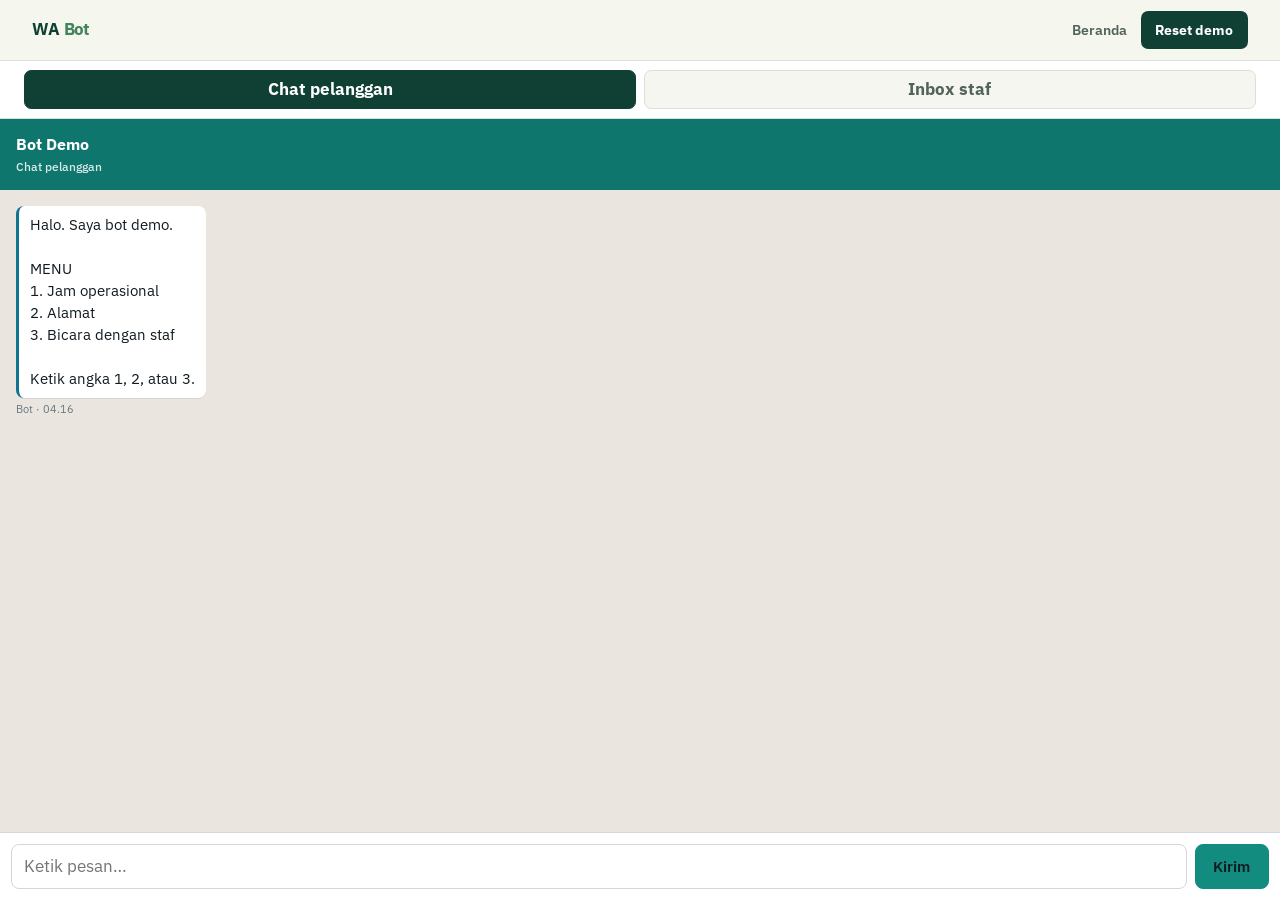
==== commit 139401c5: "Ganti label form demo ke visually-hidden agar tidak bentrok skip-link." ====
--- a/demo.html
+++ b/demo.html
@@ -37,7 +37,7 @@
       </div>
       <div class="chat-log user-log" id="user-log" aria-live="polite"></div>
       <form class="composer" id="form-user">
-        <label class="skip" for="input-user">Pesan</label>
+        <label class="visually-hidden" for="input-user">Pesan</label>
         <input id="input-user" name="message" type="text" autocomplete="off" placeholder="Ketik pesan…" required maxlength="500" />
         <button class="btn btn-brand" type="submit">Kirim</button>
       </form>
@@ -84,7 +84,7 @@
         <div class="mode-banner" id="mode-banner" hidden></div>
         <div class="chat-log staff-log" id="staff-log"></div>
         <div class="composer staff-composer">
-          <label class="skip" for="input-staff">Balasan staf</label>
+          <label class="visually-hidden" for="input-staff">Balasan staf</label>
           <input id="input-staff" type="text" placeholder="Ambil alih dulu untuk membalas…" maxlength="500" disabled />
           <button class="btn btn-brand" type="button" id="btn-reply" disabled>Kirim</button>
         </div>
--- a/css/styles.css
+++ b/css/styles.css
@@ -643,31 +643,32 @@
   background: var(--panel);
 }
 
-/* Demo chrome gelap; jendela chat tetap warna produk. */
+/* Demo chrome = homepage; jendela chat tetap warna produk. */
 .page-demo {
-  --demo-ink: #e8eee9;
-  --demo-muted: #a7b5ad;
+  --demo-ink: #17241f;
+  --demo-muted: #52635b;
+  --demo-paper: #f5f6ef;
   --demo-green: #103f33;
   --demo-lime: #c9ef74;
-  --demo-line: #2a3a33;
+  --demo-line: #d9e0d9;
   height: 100vh;
   height: 100dvh;
   overflow: hidden;
   display: flex;
   flex-direction: column;
-  background: #0f1a16;
+  background: var(--demo-paper);
   color: var(--demo-ink);
 }
 
 .page-demo .demo-chrome {
   flex-shrink: 0;
-  background: #103f33;
-  border-bottom: 1px solid #1a4d40;
+  background: rgba(245, 246, 239, 0.96);
+  border-bottom: 1px solid var(--demo-line);
 }
 
 .page-demo .demo-chrome-inner {
   width: min(100% - 2rem, 76rem);
-  min-height: 3.5rem;
+  min-height: 3.75rem;
   margin: 0 auto;
   display: flex;
   align-items: center;
@@ -676,14 +677,14 @@
 }
 
 .page-demo .demo-logo {
-  color: #fff;
+  color: var(--demo-green);
   font-size: 1.05rem;
   font-weight: 700;
   letter-spacing: -0.03em;
 }
 
 .page-demo .demo-logo b {
-  color: var(--demo-lime);
+  color: #41835d;
 }
 
 .page-demo .demo-nav {
@@ -693,29 +694,31 @@
 }
 
 .page-demo .demo-nav a {
-  color: #c9d8d0;
+  color: var(--demo-muted);
   font-size: 0.9rem;
   font-weight: 600;
 }
 
 .page-demo .demo-nav a:hover {
-  color: #fff;
+  color: var(--demo-ink);
+  text-decoration: underline;
+  text-underline-offset: 0.25em;
 }
 
 .page-demo .demo-reset {
   min-height: 2.35rem;
   padding: 0.4rem 0.85rem;
-  border: 1px solid rgba(201, 239, 116, 0.45);
+  border: 1px solid transparent;
   border-radius: 0.45rem;
-  background: transparent;
-  color: var(--demo-lime);
+  background: var(--demo-green);
+  color: #fff;
   font-size: 0.85rem;
   font-weight: 700;
   cursor: pointer;
 }
 
 .page-demo .demo-reset:hover {
-  background: rgba(201, 239, 116, 0.12);
+  background: #205849;
 }
 
 .page-demo .visually-hidden {
@@ -735,30 +738,30 @@
   gap: 0.45rem;
   flex-shrink: 0;
   padding: 0.55rem clamp(1rem, 3vw, 1.5rem);
-  background: #15241f;
+  background: #fff;
   border-bottom: 1px solid var(--demo-line);
 }
 
 .view-switch .tab {
   flex: 1;
   min-height: 2.45rem;
-  border: 1px solid #2f463d;
-  background: #1a2e27;
-  color: #b7c7be;
+  border: 1.5px solid var(--demo-line);
+  background: var(--demo-paper);
+  color: var(--demo-muted);
   border-radius: 0.45rem;
   cursor: pointer;
   font-weight: 700;
 }
 
 .view-switch .tab.is-active {
-  background: #1f4a3c;
-  border-color: #3d7a64;
+  background: var(--demo-green);
+  border-color: var(--demo-green);
   color: #fff;
 }
 
 .view-switch .tab:hover:not(.is-active) {
-  border-color: #456656;
-  color: #fff;
+  border-color: #a8bdb1;
+  color: var(--demo-ink);
 }
 
 .demo-app {
@@ -766,6 +769,22 @@
   min-height: 0;
   display: flex;
   flex-direction: column;
+  color: #111b21;
+  background: #fff;
+}
+
+.demo-app input,
+.demo-app button:not(.btn-ghost-light):not(.btn-back-list):not(.chip),
+.demo-app .item,
+.demo-app .preview,
+.demo-app .empty {
+  color: #111b21;
+}
+
+.demo-app .list-search input,
+.demo-app .composer input {
+  color: #111b21;
+  background: #fff;
 }
 
 .user-pane,
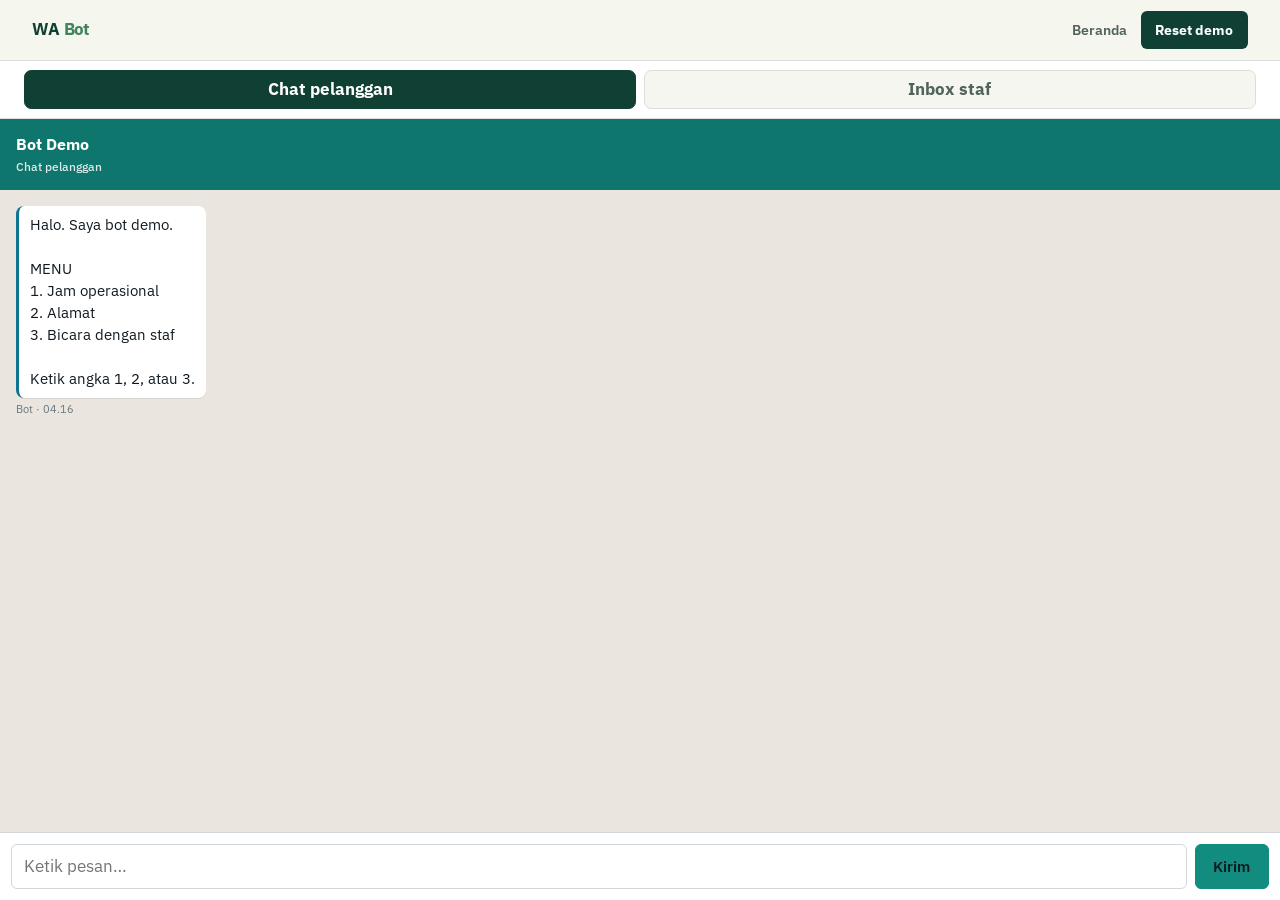
==== commit 98cc9276: "Refresh WA bot homepage design, motion, and deco assets. Co-authored-by: Cursor <cursoragent@cursor." ====
--- a/demo.html
+++ b/demo.html
@@ -9,6 +9,7 @@
   <link rel="preconnect" href="https://fonts.googleapis.com" />
   <link rel="preconnect" href="https://fonts.gstatic.com" crossorigin />
   <link href="https://fonts.googleapis.com/css2?family=IBM+Plex+Mono:wght@500&family=IBM+Plex+Sans:wght@400;500;600;700&display=swap" rel="stylesheet" />
+  <meta name="color-scheme" content="light" />
   <link rel="stylesheet" href="css/styles.css" />
 </head>
 <body class="page-demo">
--- a/css/styles.css
+++ b/css/styles.css
@@ -1,26 +1,29 @@
 :root {
-  --ink: #111b21;
-  --paper: #f0f2f5;
+  /* Brand tokens — selaras DESIGN.md / home.css (Minimalism) */
+  --ink: #17241f;
+  --paper: #f5f6ef;
   --panel: #ffffff;
-  --line: #d1d7db;
-  --muted: #667781;
-  --brand: #075e54;
-  --brand2: #128c7e;
-  --brand-deep: #054c44;
-  --accent: #c47a00;
+  --line: #d9e0d9;
+  --muted: #52635b;
+  --brand: #103f33;
+  --brand2: #41835d;
+  --brand-deep: #0c3027;
+  --accent: #e3a940;
   --user-head: #0f766e;
   --bot-head: #0e7490;
   --admin-head: #475569;
   --chat-bg: #eae6df;
   --mine: #d9fdd3;
-  --wait: #c47a00;
+  --wait: #bd780f;
   --sans: "IBM Plex Sans", system-ui, sans-serif;
   --mono: "IBM Plex Mono", ui-monospace, monospace;
   --max: 72rem;
-  --radius: 8px;
-  --focus: 2px solid var(--accent);
+  --radius: 6px;
+  --focus: 3px solid var(--accent);
   --pad-x: clamp(1.25rem, 4vw, 2rem);
   --pad-y: clamp(2.75rem, 5vw, 3.75rem);
+  --duration: 180ms;
+  --shadow: none;
 }
 
 *,
@@ -185,17 +188,7 @@
   display: block;
 }
 
-.theme-toggle .icon-sun {
-  display: none;
-}
-
-html[data-theme="dark"] .theme-toggle .icon-moon {
-  display: none;
-}
-
-html[data-theme="dark"] .theme-toggle .icon-sun {
-  display: block;
-}
+
 
 /* Homepage */
 .hero {
@@ -649,8 +642,13 @@
   --demo-muted: #52635b;
   --demo-paper: #f5f6ef;
   --demo-green: #103f33;
+  --demo-green-hover: #205849;
+  --demo-green-mid: #41835d;
   --demo-lime: #c9ef74;
   --demo-line: #d9e0d9;
+  --demo-header-bg: color-mix(in srgb, var(--demo-paper) 96%, transparent);
+  --demo-radius: 6px;
+  --demo-duration: 180ms;
   height: 100vh;
   height: 100dvh;
   overflow: hidden;
@@ -660,9 +658,10 @@
   color: var(--demo-ink);
 }
 
+
 .page-demo .demo-chrome {
   flex-shrink: 0;
-  background: rgba(245, 246, 239, 0.96);
+  background: var(--demo-header-bg);
   border-bottom: 1px solid var(--demo-line);
 }
 
@@ -684,7 +683,7 @@
 }
 
 .page-demo .demo-logo b {
-  color: #41835d;
+  color: var(--demo-green-mid);
 }
 
 .page-demo .demo-nav {
@@ -709,16 +708,22 @@
   min-height: 2.35rem;
   padding: 0.4rem 0.85rem;
   border: 1px solid transparent;
-  border-radius: 0.45rem;
+  border-radius: var(--demo-radius);
   background: var(--demo-green);
   color: #fff;
   font-size: 0.85rem;
   font-weight: 700;
   cursor: pointer;
+  transition: background-color var(--demo-duration) ease;
 }
 
 .page-demo .demo-reset:hover {
-  background: #205849;
+  background: var(--demo-green-hover);
+}
+
+.page-demo .demo-reset:focus-visible {
+  outline: var(--focus);
+  outline-offset: 2px;
 }
 
 .page-demo .visually-hidden {
@@ -738,9 +743,10 @@
   gap: 0.45rem;
   flex-shrink: 0;
   padding: 0.55rem clamp(1rem, 3vw, 1.5rem);
-  background: #fff;
+  background: var(--panel);
   border-bottom: 1px solid var(--demo-line);
 }
+
 
 .view-switch .tab {
   flex: 1;
@@ -765,12 +771,21 @@
 }
 
 .demo-app {
+  /* Jendela chat produk: selalu light, tidak ikut chrome dark mode */
+  --ink: #111b21;
+  --paper: #f0f2f5;
+  --panel: #ffffff;
+  --line: #d1d7db;
+  --muted: #667781;
+  --brand: #075e54;
+  --brand2: #128c7e;
+  --brand-deep: #054c44;
   flex: 1;
   min-height: 0;
   display: flex;
   flex-direction: column;
-  color: #111b21;
-  background: #fff;
+  color: var(--ink);
+  background: var(--panel);
 }
 
 .demo-app input,
@@ -778,13 +793,13 @@
 .demo-app .item,
 .demo-app .preview,
 .demo-app .empty {
-  color: #111b21;
+  color: var(--ink);
 }
 
 .demo-app .list-search input,
 .demo-app .composer input {
-  color: #111b21;
-  background: #fff;
+  color: var(--ink);
+  background: var(--panel);
 }
 
 .user-pane,
@@ -1471,32 +1486,6 @@
   color: var(--muted);
 }
 
-html[data-theme="dark"] {
-  --ink: #e9edef;
-  --paper: #0b141a;
-  --panel: #111b21;
-  --line: #2a3942;
-  --muted: #aebac1;
-  --brand-deep: #7dcea0;
-}
-
-html[data-theme="dark"] .btn-ghost {
-  border-color: #aebac1;
-  color: #e9edef;
-}
-
-html[data-theme="dark"] .btn-ghost:hover:not(:disabled) {
-  background: #e9edef;
-  color: #111b21;
-}
-
-html[data-theme="dark"] .price-num {
-  color: #7dcea0;
-}
-
-html[data-theme="dark"] .flow li {
-  background: #111b21;
-}
 
 @media (max-width: 720px) {
   .page-demo .demo-chrome-inner {
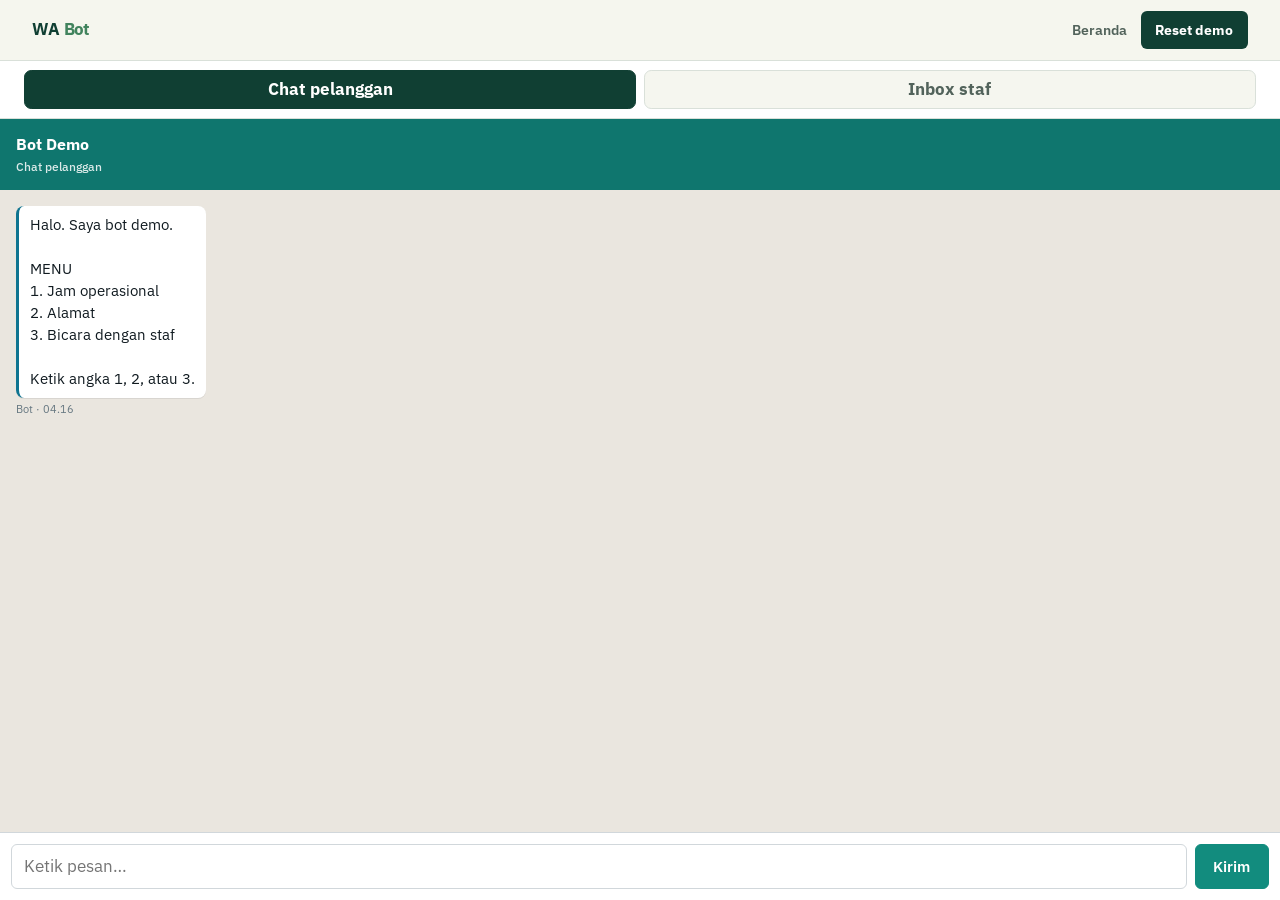
==== commit ca3f75a7: "Rapikan copy homepage dan layout agar lebih jelas untuk UMKM." ====
--- a/demo.html
+++ b/demo.html
@@ -40,7 +40,7 @@
       <form class="composer" id="form-user">
         <label class="visually-hidden" for="input-user">Pesan</label>
         <input id="input-user" name="message" type="text" autocomplete="off" placeholder="Ketik pesan…" required maxlength="500" />
-        <button class="btn btn-brand" type="submit">Kirim</button>
+        <button class="btn btn-brand text-light" type="submit">Kirim</button>
       </form>
     </section>
 
--- a/css/styles.css
+++ b/css/styles.css
@@ -138,7 +138,7 @@
 
 .btn-brand {
   background: var(--brand2);
-  color: #fff;
+  color: #fff !important;
   border-color: var(--brand2);
 }
 
